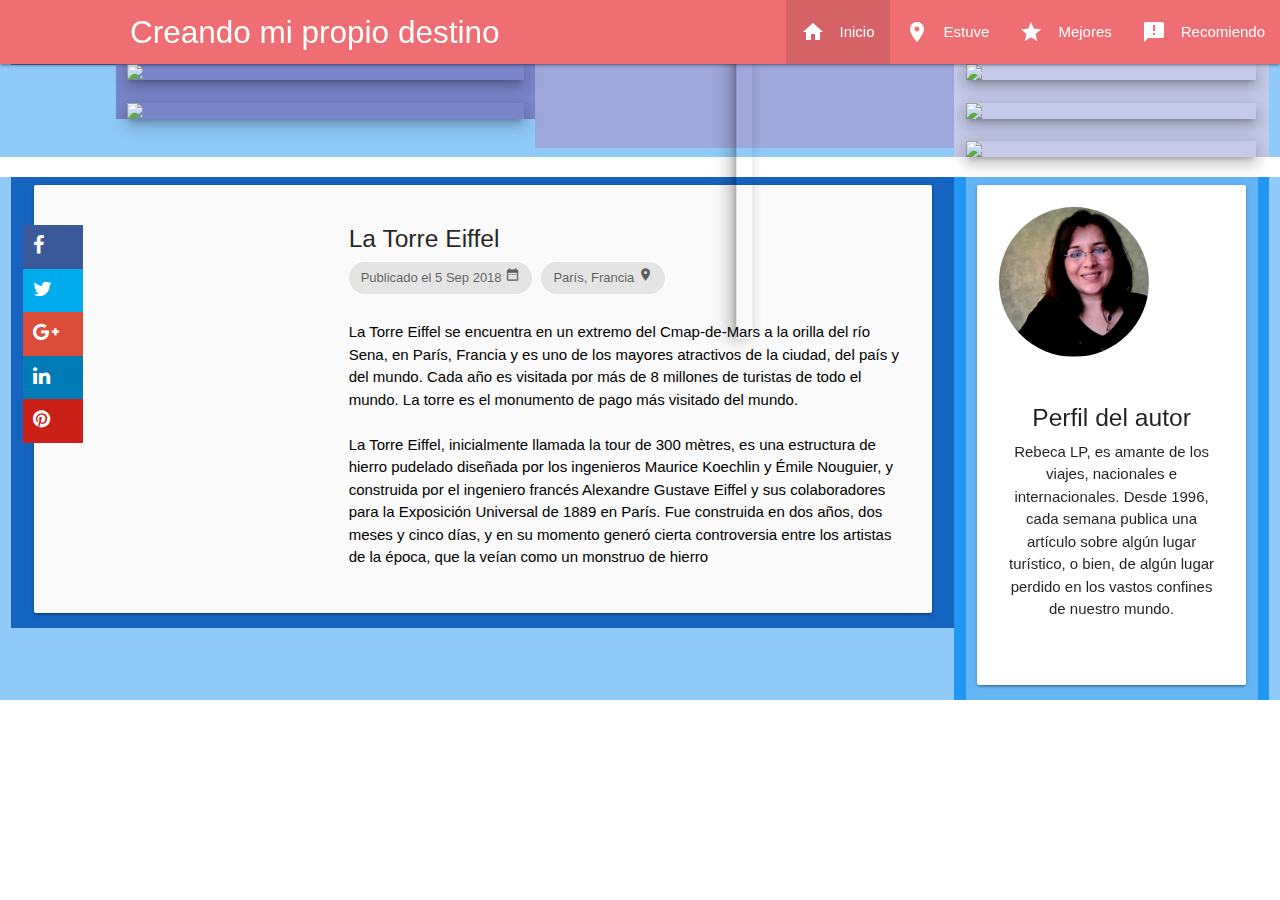
==== index.html @ aff537fc "Finalmente compuse look de la galería de fotos, agregue perfil del autor y parte del chat. Ah! puse " ====
<!DOCTYPE html>
<html>
  <head>
    <meta charset="utf-8">
    <meta name="viewport" content="width=device-witdh, inital-scale=1, maximum-scale=1.0"/>
    <!-- Vincular las fuentes de los iconos de Google -->
    <link href="https://fonts.googleapis.com/icon?family=Material+Icons" rel="stylesheet">
    <link href="https://cdnjs.cloudflare.com/ajax/libs/font-awesome/4.7.0/css/font-awesome.css" rel="stylesheet">

    <!-- Vincular los estilos de materialize -->
    <link href="css/materialize.css" type="text/css" rel="stylesheet" media="screen,projection"/>
    <link href="css/index.css" type="text/css" rel="stylesheet" media="screen,projection"/>
    <link href="css/materialize-rsociales.css" type="text/css" rel="stylesheet" media="screen,projection"/>
    <title>Proyecto Final Materialize CSS</title>
  </head>
  <body>
    <!-- Vinculación del código JavaScript necesario para que funcione materialize-->
    <script type="text/javascript" src="https://code.jquery.com/jquery-2.1.1.min.js"></script>
    <script type="text/javascript" src="js/materialize.min.js"></script>

    <div class="navbar-fixed">
      <nav>
        <div class="nav-wrapper">
          <img src="img/logoviajes.jpg" alt="" class="logo">
          <a href="#!" class="brand-logo hide-on-med-only"> Creando mi propio destino</a>
          <ul class="right hide-on-small-only">
            <li class="active"> <a href="index.html"><i class="material-icons left" >home</i>Inicio</a> </li>
            <li> <a href="estuve.html"><i class="material-icons left" >location_on</i>Estuve</a> </li>
            <li> <a href="mejores.html"><i class="material-icons left" >star</i>Mejores</a> </li>
            <li> <a href="recomendados.html"><i class="material-icons left" >announcement</i>Recomiendo</a> </li>
          </ul>
        </div>
      </nav>
    </div>

    <div class="row">
      <!-- Redes sociales y Galería de fotos -->
      <div class="col s12 blue lighten-3 hide-on-small-only">
        <div class="col s1 m1 l1 indigo lighten-1 columna-grupos hide-on-small-only">
          <div class="ladoizq">
            <ul>
              <li><i class="fa fa-facebook"></i></li>
              <li><i class="fa fa-twitter"></i></li>
              <li><i class="fa fa-google-plus"></i></li>
              <li><i class="fa fa-linkedin"></i></li>
              <li><i class="fa fa-pinterest"></i></li>
            </ul>
          </div>
        </div>

        <div class="col s4 m4 l4 indigo lighten-2 columna-principal">
          <img class="responsive-img materialboxed z-depth-3" width="400" src="img/guanajuato.jpg" data-caption="Guanajuato, México">
          <br>
          <img class="responsive-img materialboxed z-depth-3" width="400" src="img/zacatecas 017.jpg" data-caption="Zacatecas, México">
        </div>
        <div class="col s4 m4 l4 indigo lighten-3 columna-principal">
          <br>
          <br>
          <br>
          <img class="responsive-img materialboxed z-depth-3 rotate-90" width="450" src="img/Madrid.jpg" data-caption="Madrid España">
        </div>

        <!-- columna derecha con fotos -->
        <div class="col s3 m3 l3 indigo lighten-4 columna-principal">

              <img class="responsive-img materialboxed z-depth-3" width="290" src="img/Disneyworld 01.jpg" data-caption="Disneyworld, Florida EEUU">
              <br>
              <img class="responsive-img materialboxed z-depth-3" width="290" src="img/Epcot 01.jpg" data-caption="Epcot Center, Florida EEUU">
              <br>
              <img class="responsive-img materialboxed z-depth-3" width="290" src="img/Disneyworld 03.jpg" data-caption="Disneyworld, Florida EEUU">

        </div>
      </div> <!-- es del S12 de Galería de Fotos -->

    </div>   <!-- es el de row de las galerías de fotos-->

    <!-- sección el chat y datos del autor -->
    <div class="row">
      <div class="col s12 light blue lighten-3">
        <div class="col s9 light blue darken-3">   <!-- Chat -->
          <div class="col s12">
            <div class="card-panel grey lighten-5 z-depth-1">
              <div class="row valign-wrapper">
                <div class="col s4">
                  <img src="img/torre eiffel.jpg" alt="" class="responsive-img"> <!-- notice the "circle" class -->
                </div>
                <div class="col s8">
                  <h5>La Torre Eiffel</h5>
                  <div class="chip">
                    Publicado el 5 Sep 2018
                    <i class="tiny material-icons">date_range</i>
                  </div>
                  <div class="chip">
                    París, Francia
                    <i class="tiny material-icons">location_on</i>
                  </div>
                  <br>
                  <br>
                  <p class="black-text flowtext">
                    La Torre Eiffel se encuentra en un extremo del Cmap-de-Mars
                    a la orilla del río Sena, en París, Francia
                    y es uno de los mayores atractivos de la ciudad,
                    del país y del mundo. Cada año es visitada por más
                    de 8 millones de turistas de todo el mundo. La torre
                    es el monumento de pago más visitado del mundo.
                    <br>
                    <br>
                    La Torre Eiffel, inicialmente llamada la tour de 300 mètres,
                    es una estructura de hierro pudelado diseñada por los
                    ingenieros Maurice Koechlin y Émile Nouguier, y
                    construida por el ingeniero francés Alexandre Gustave Eiffel
                    y sus colaboradores para la Exposición Universal de 1889 en París.
                    Fue construida en dos años, dos meses y cinco días,
                    y en su momento generó cierta controversia entre los
                    artistas de la época, que la veían como un monstruo de hierro
                  </p>
                </div>
              </div>
            </div>
          </div>
        </div>

        <div class="col s3 light blue darken-5">    <!-- Datos del autor -->
          <div class="col s12 blue lighten-2">
            <div class="card large">
              <img class= "circle responsive-img columna-autor" src="img/RLP_Image.png" width="150">
              <div class="card-content">
                <h5 class="center-align">Perfil del autor</h5>
                <p class="center-align flowtext">Rebeca LP, es amante de los viajes,
                  nacionales e internacionales. Desde 1996, cada semana publica una artículo sobre algún lugar turístico,
                  o bien, de algún lugar perdido en los vastos confines de nuestro mundo. </p>
              </div>
            </div>
          </div>
        </div>
      </div>
    </div>
  </body>
</html>
---- css/index.css ----
div[class*="columna"]{
  min-height: 50rem;
  margin-left: 1rem;
}
div[class*="bloque"]{
  height: 25rem;
  overflow: scroll;
}

.clearfix::after{
  content: "";
  clear: both;
  display: block;
}

/* estas no se si van o no aquí */
.columna-autor{
  margin-left: 1.5rem;
  margin-top: 1.5rem;
}
.columna-chat, .columna-news{
  padding: 0 !important;
}
.contenedor-write-publicacion{
  min-height: 7rem;
}
.contenedor-publicacion{
  min-height: 17rem;
}

.logo{
  width: 100px;
  margin-top: 0.5rem;
  margin-left:1rem;
  margin-right:1rem;
  float: left;
}
.contenedor-noticias{
  margin-top: 1rem;
  min-height: 50rem;
  padding: 0.5rem;
}
.barra-superior .row{
  margin-bottom: 0;
}
.contenedor-botones{
  margin-top: 1rem;
}
#publicacion-texto{
  border-top-left-radius: 5px;
  border-top-right-radius: 5px;
  resize: none;
  border: 1px solid #ff8f00;
  background-color: #ff8f00;
  height: 5rem;
  color: #fff;
}
@media (max-width: 600px) {
  .columna-grupos{
    padding: 0 !important;
  }
}

.rotate-90 {
    -webkit-transform: rotate(90deg);
    -moz-transform: rotate(90deg);
    -ms-transform: rotate(90deg);
    -o-transform: rotate(90deg);
    transform: rotate(90deg);
}
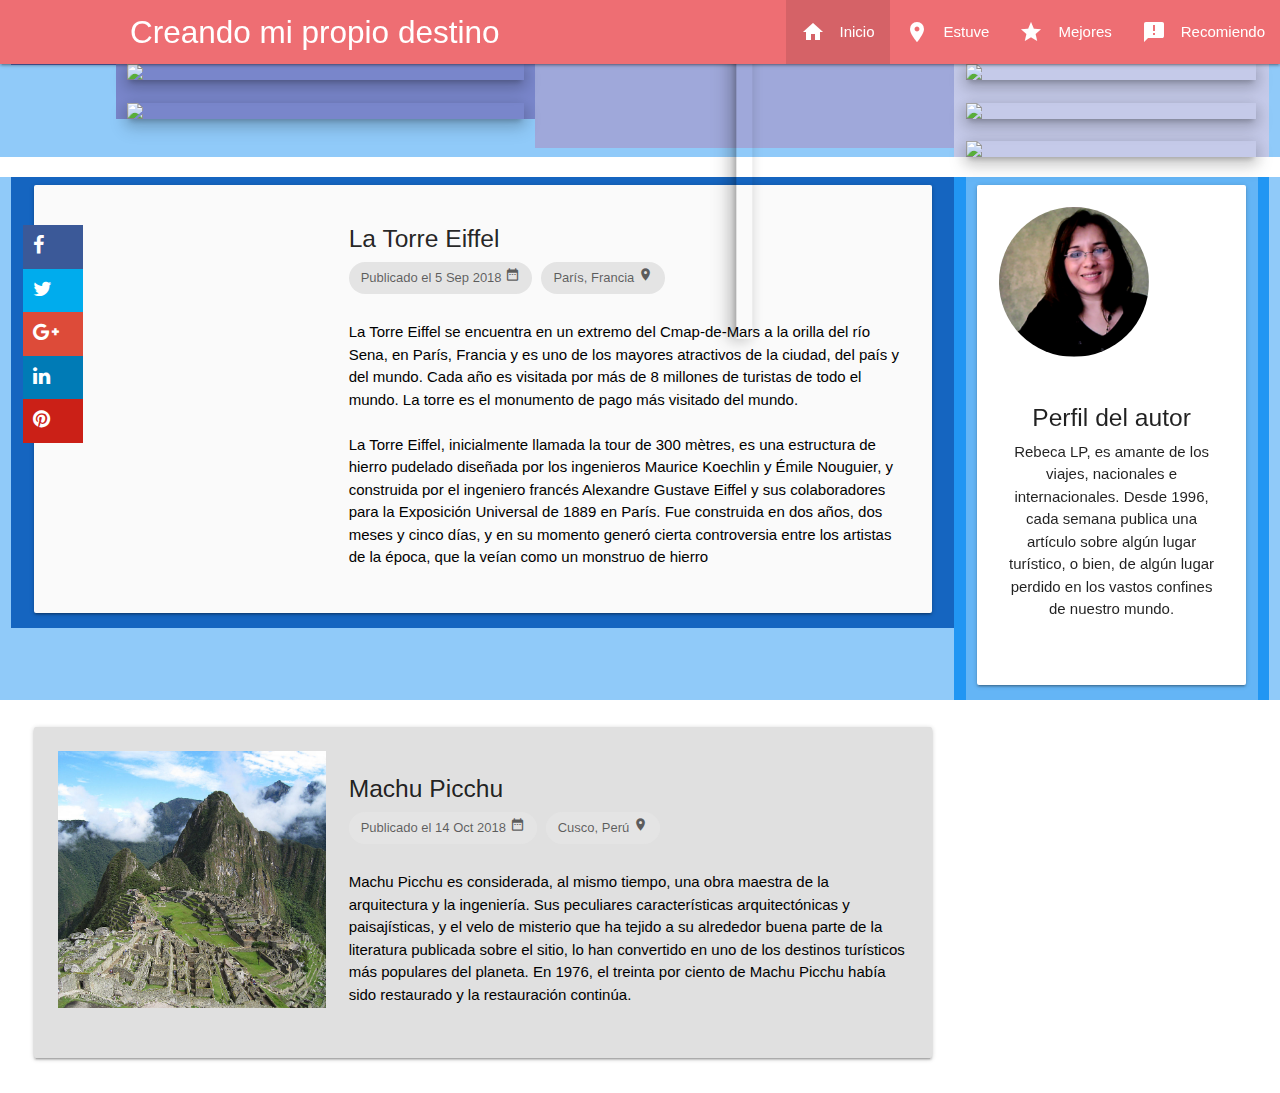
==== commit b177888a: "Cambios para la 2a publicación del blog" ====
--- a/index.html
+++ b/index.html
@@ -32,6 +32,12 @@
         </div>
       </nav>
     </div>
+
+    <!-- imagen de fondo
+        <div class="parallax-container">
+          <div class="parallax"><img src="images/epcot 00.jpg"></div>
+        </div>
+    -->
 
     <div class="row">
       <!-- Redes sociales y Galería de fotos -->
@@ -135,5 +141,47 @@
         </div>
       </div>
     </div>
+
+    <!-- Segunda publicación -->
+    <div class="row">
+      <div class="col s12">
+        <div class="col s9">   <!-- Chat -->
+          <div class="col s12">
+            <div class="card-panel grey lighten-2 z-depth-1">
+              <div class="row valign-wrapper">
+                <div class="col s4">
+                  <img src="img/800px-Before_Machu_Picchu.jpg" alt="" class="responsive-img"> <!-- notice the "circle" class -->
+                </div>
+                <div class="col s8">
+                  <h5>Machu Picchu</h5>
+                  <div class="chip">
+                    Publicado el 14 Oct 2018
+                    <i class="tiny material-icons">date_range</i>
+                  </div>
+                  <div class="chip">
+                    Cusco, Perú
+                    <i class="tiny material-icons">location_on</i>
+                  </div>
+                  <br>
+                  <br>
+                  <p class="black-text flowtext">
+                    Machu Picchu es considerada, al mismo tiempo,
+                    una obra maestra de la arquitectura y la ingeniería.
+                    Sus peculiares características arquitectónicas y paisajísticas,
+                    y el velo de misterio que ha tejido a su alrededor buena parte
+                    de la literatura publicada sobre el sitio, lo han convertido
+                    en uno de los destinos turísticos más populares del planeta.
+
+                    En 1976, el treinta por ciento de Machu Picchu había sido
+                    restaurado y la restauración continúa.
+                    </p>
+                </div>
+              </div>
+            </div>
+          </div>
+        </div>
+      </div>
+    </div>
+    
   </body>
 </html>
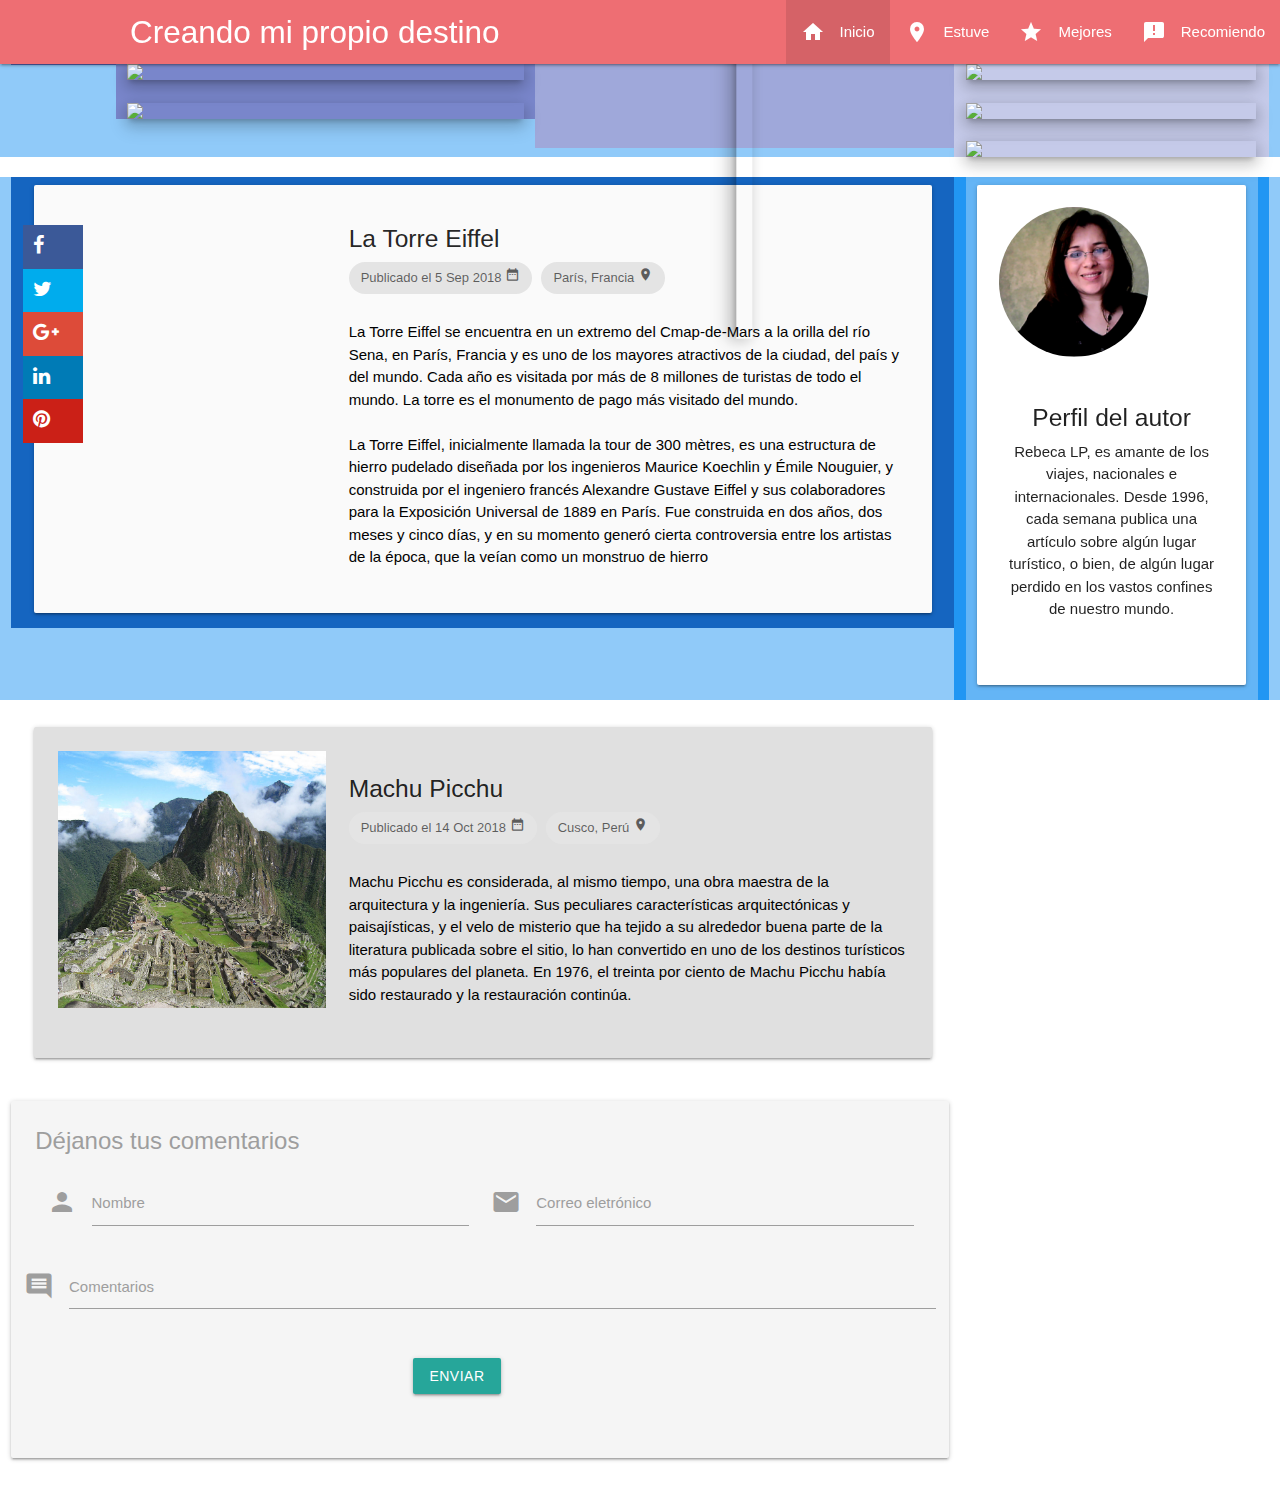
==== commit df729606: "Se agregó el formulario para comentarios" ====
--- a/index.html
+++ b/index.html
@@ -182,6 +182,50 @@
         </div>
       </div>
     </div>
-    
+
+    <!-- Sección de comentarios -->
+
+    <div class="row">
+      <div class="col s9">
+        <div class="card grey lighten-4 z-depth-1">
+          <div class="card-content grey-text">
+            <span class="card-title">Déjanos tus comentarios</span>
+            <form>
+              <!-- campo tipo texto -->
+              <div class="input-field col s6">
+                <i class="material-icons prefix">person</i>
+                <input id="nombre" type="text" class="validate">
+                <label for="nombre">Nombre</label>
+              </div>
+              <!-- campo tipo email -->
+              <div class="input-field col s6">
+                <i class="material-icons prefix">email</i>
+                <input id="email" type="email" class="validate">
+                <label for="email" data-success="correcto" data-error="debes completar correctamente este campo">Correo eletrónico</label>
+              </div>
+
+              <div class="row">
+                <form class="col s9">
+                  <div class="row">
+                    <div class="input-field col s12">
+                      <i class="material-icons prefix">comment</i>
+                      <textarea id="comentarios" class="materialize-textarea"></textarea>
+                      <label for="comentarios">Comentarios</label>
+                    </div>
+                  </div>
+                </form>
+                <!-- botón -->
+                <div class="row">
+                  <div class="col s9 push-s5">
+                    <a class="btn btm-large waves-effect" href="#">ENVIAR</a>
+                  </div>
+                </div>
+              </div>
+            </form>
+          </div>
+        </div>
+      </div>
+    </div>
+
   </body>
 </html>
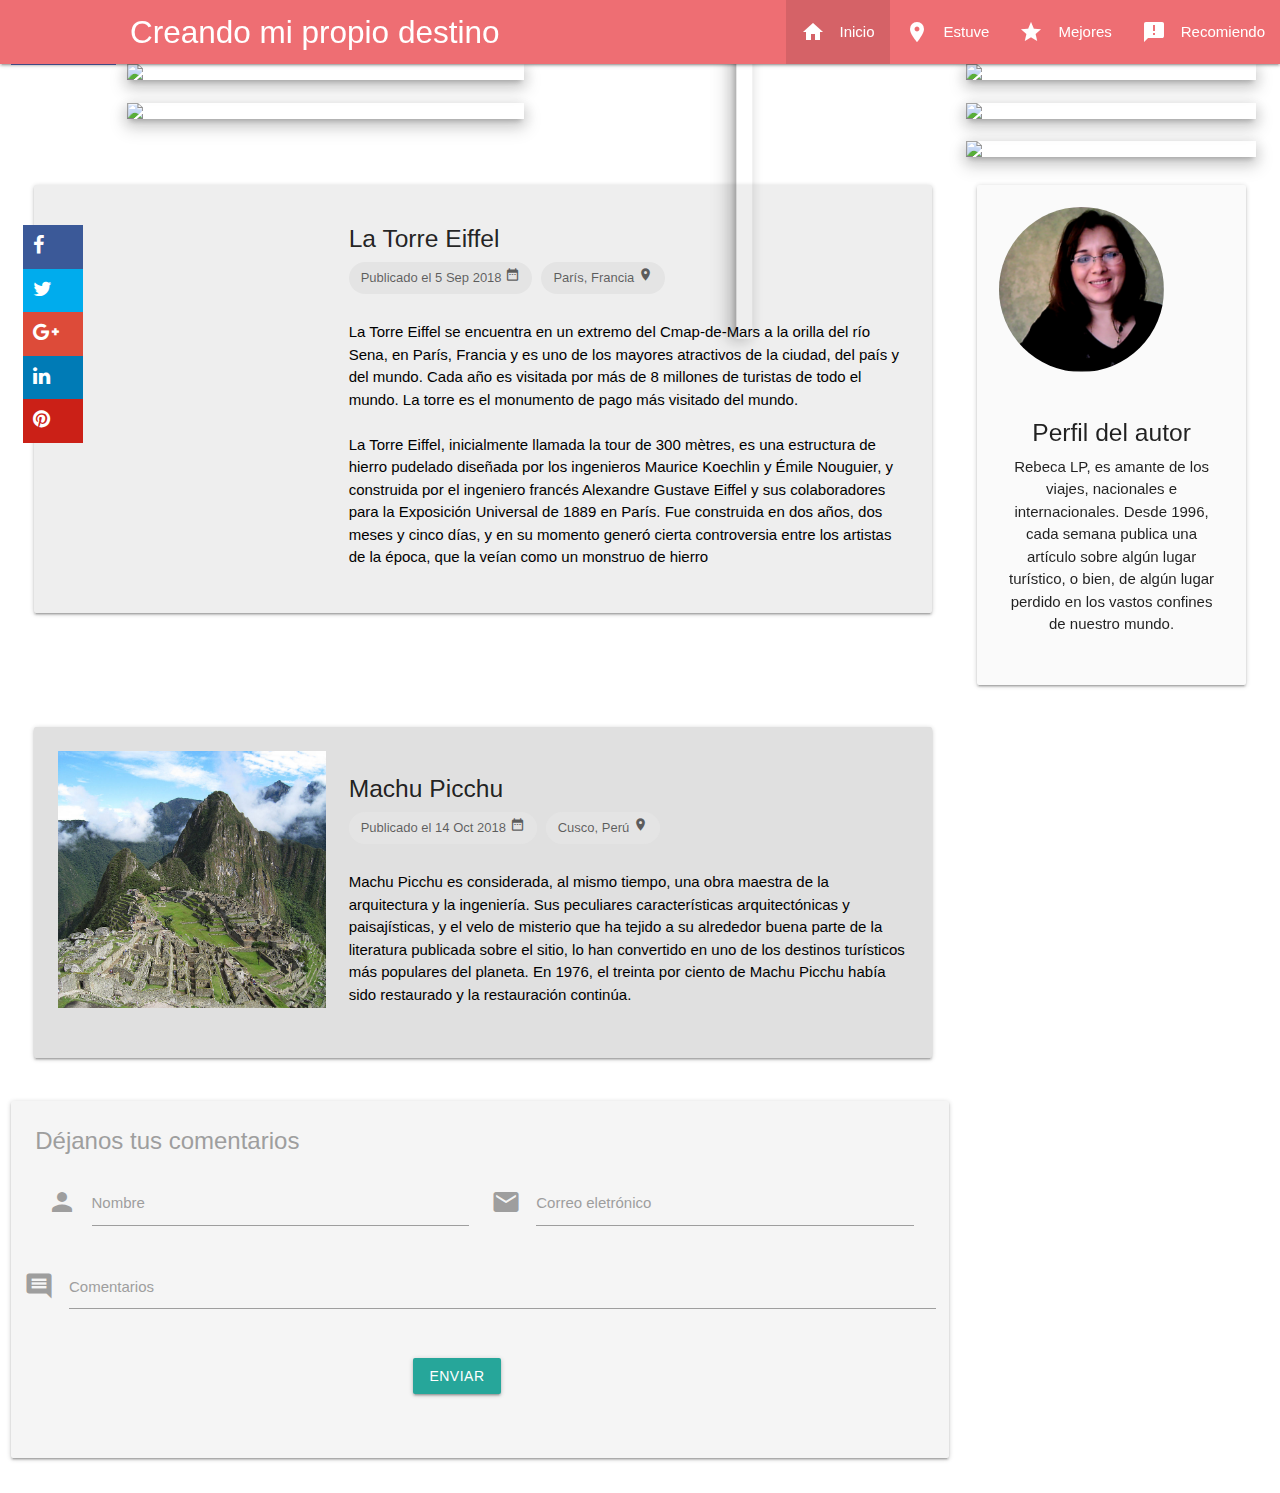
==== commit d50e476d: "Quitando colores de fondo" ====
--- a/index.html
+++ b/index.html
@@ -41,7 +41,7 @@
 
     <div class="row">
       <!-- Redes sociales y Galería de fotos -->
-      <div class="col s12 blue lighten-3 hide-on-small-only">
+      <div class="col s12 hide-on-small-only">
         <div class="col s1 m1 l1 indigo lighten-1 columna-grupos hide-on-small-only">
           <div class="ladoizq">
             <ul>
@@ -54,12 +54,12 @@
           </div>
         </div>
 
-        <div class="col s4 m4 l4 indigo lighten-2 columna-principal">
+        <div class="col s4 m4 l4 columna-principal">
           <img class="responsive-img materialboxed z-depth-3" width="400" src="img/guanajuato.jpg" data-caption="Guanajuato, México">
           <br>
           <img class="responsive-img materialboxed z-depth-3" width="400" src="img/zacatecas 017.jpg" data-caption="Zacatecas, México">
         </div>
-        <div class="col s4 m4 l4 indigo lighten-3 columna-principal">
+        <div class="col s4 m4 l4 columna-principal">
           <br>
           <br>
           <br>
@@ -67,7 +67,7 @@
         </div>
 
         <!-- columna derecha con fotos -->
-        <div class="col s3 m3 l3 indigo lighten-4 columna-principal">
+        <div class="col s3 m3 l3 columna-principal">
 
               <img class="responsive-img materialboxed z-depth-3" width="290" src="img/Disneyworld 01.jpg" data-caption="Disneyworld, Florida EEUU">
               <br>
@@ -82,10 +82,10 @@
 
     <!-- sección el chat y datos del autor -->
     <div class="row">
-      <div class="col s12 light blue lighten-3">
-        <div class="col s9 light blue darken-3">   <!-- Chat -->
+      <div class="col s12">
+        <div class="col s9">   <!-- Chat -->
           <div class="col s12">
-            <div class="card-panel grey lighten-5 z-depth-1">
+            <div class="card-panel grey lighten-3 z-depth-1">
               <div class="row valign-wrapper">
                 <div class="col s4">
                   <img src="img/torre eiffel.jpg" alt="" class="responsive-img"> <!-- notice the "circle" class -->
@@ -126,10 +126,10 @@
           </div>
         </div>
 
-        <div class="col s3 light blue darken-5">    <!-- Datos del autor -->
-          <div class="col s12 blue lighten-2">
-            <div class="card large">
-              <img class= "circle responsive-img columna-autor" src="img/RLP_Image.png" width="150">
+        <div class="col s3">    <!-- Datos del autor -->
+          <div class="col s12">
+            <div class="card large grey lighten-5 z-depth-1">
+              <img class= "circle responsive-img columna-autor" src="img/RLP_Image.png" width="165">
               <div class="card-content">
                 <h5 class="center-align">Perfil del autor</h5>
                 <p class="center-align flowtext">Rebeca LP, es amante de los viajes,
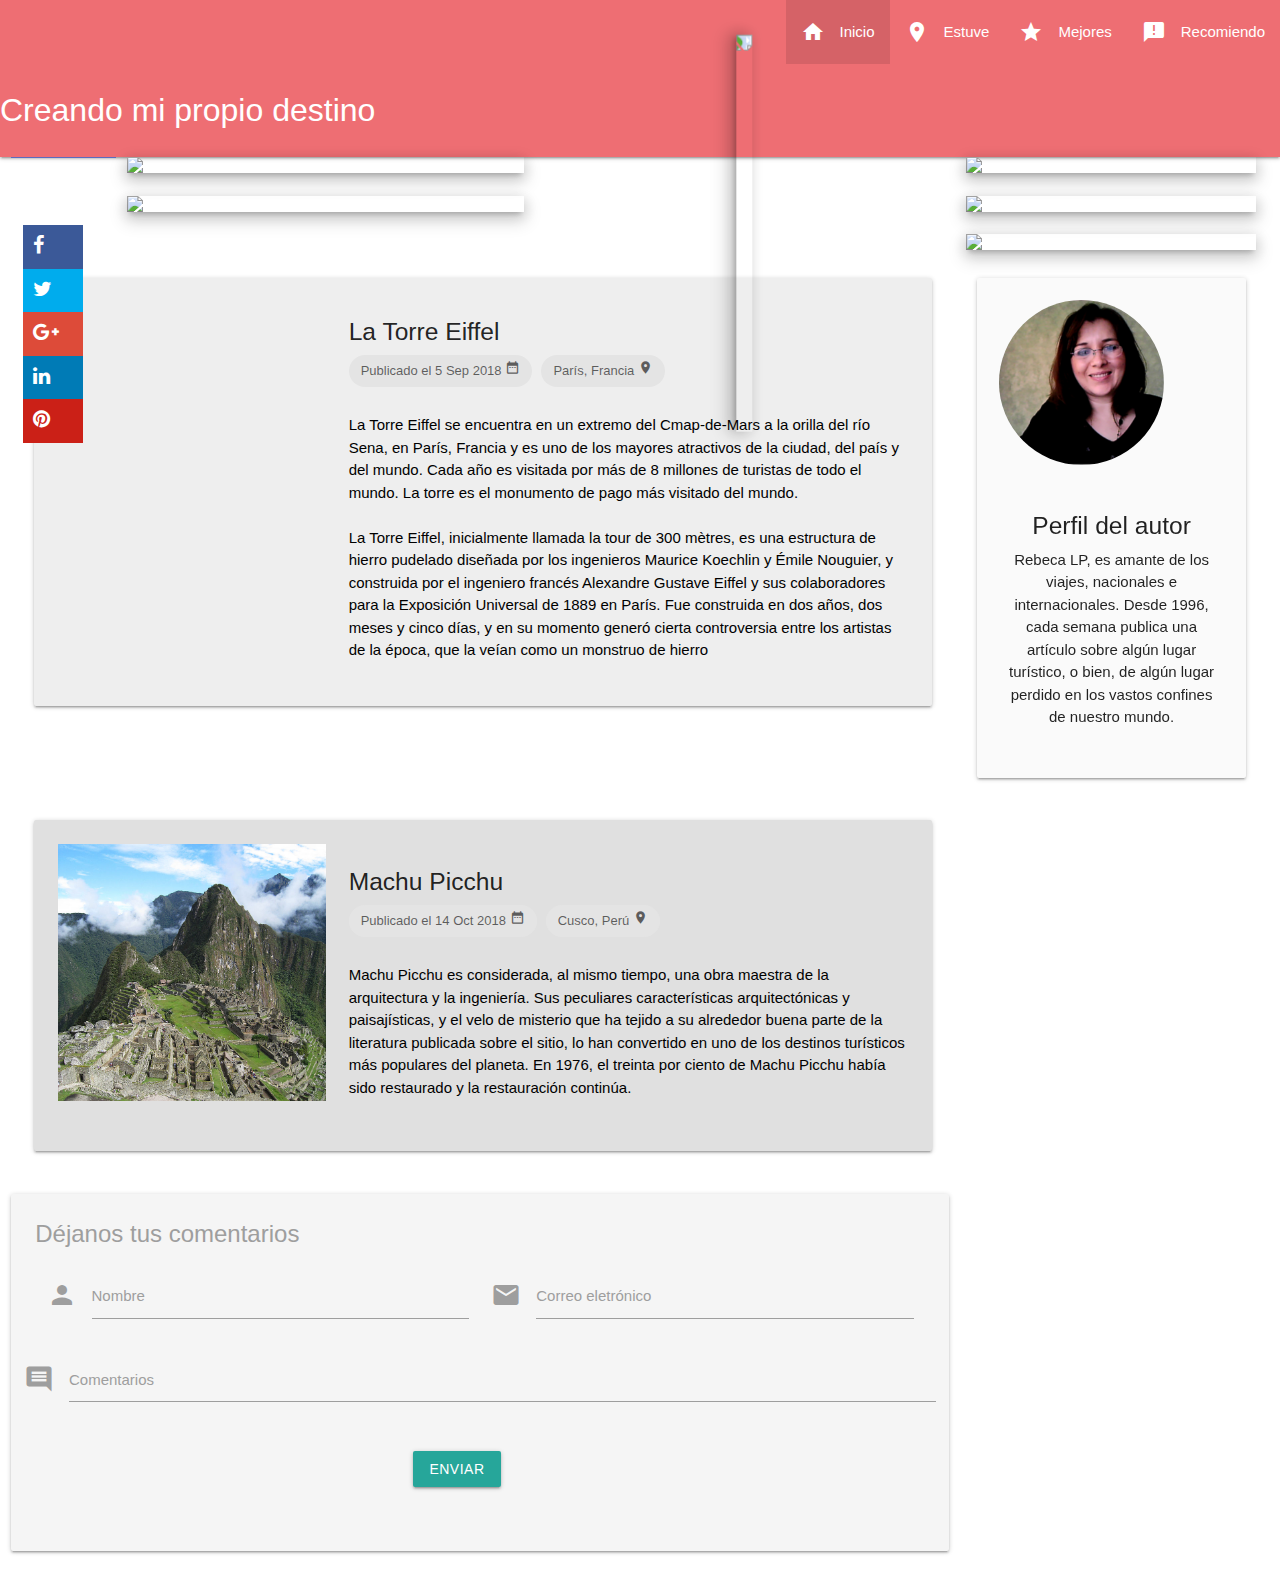
==== commit be7018d9: "Modificando la barra de navegación" ====
--- a/index.html
+++ b/index.html
@@ -18,11 +18,11 @@
     <script type="text/javascript" src="https://code.jquery.com/jquery-2.1.1.min.js"></script>
     <script type="text/javascript" src="js/materialize.min.js"></script>
 
-    <div class="navbar-fixed">
-      <nav>
+<!--    <div class="navbar-fixed">  -->
+      <nav class="nav-extended">
         <div class="nav-wrapper">
           <img src="img/logoviajes.jpg" alt="" class="logo">
-          <a href="#!" class="brand-logo hide-on-med-only"> Creando mi propio destino</a>
+    <!--      <a href="#!" class="brand-logo"> Creando mi propio destino</a>   -->
           <ul class="right hide-on-small-only">
             <li class="active"> <a href="index.html"><i class="material-icons left" >home</i>Inicio</a> </li>
             <li> <a href="estuve.html"><i class="material-icons left" >location_on</i>Estuve</a> </li>
@@ -30,8 +30,11 @@
             <li> <a href="recomendados.html"><i class="material-icons left" >announcement</i>Recomiendo</a> </li>
           </ul>
         </div>
+        <div class="nav-content">
+          <span class="nav-title">Creando mi propio destino</span>
+        </div>
       </nav>
-    </div>
+  <!--  </div>  -->
 
     <!-- imagen de fondo
         <div class="parallax-container">
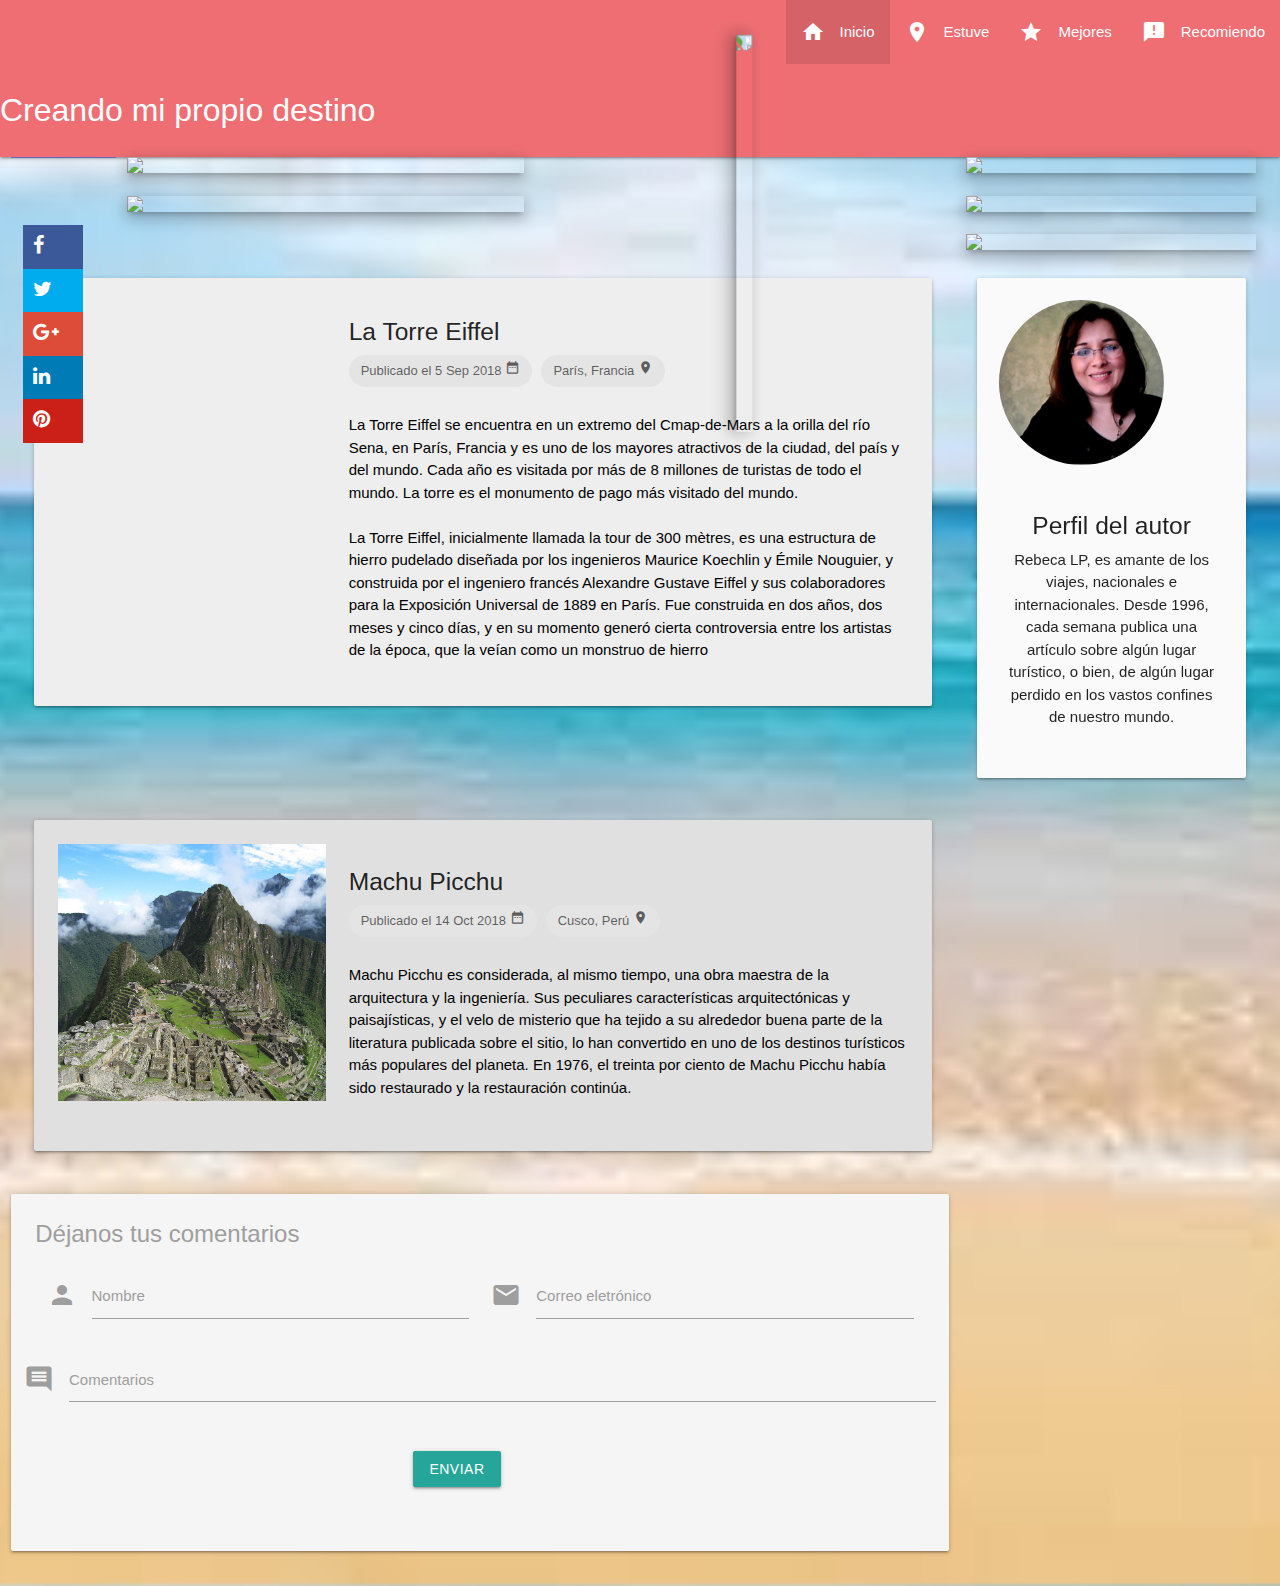
==== commit bc9d96a1: "Agregando imagen de fondo" ====
--- a/index.html
+++ b/index.html
@@ -13,7 +13,7 @@
     <link href="css/materialize-rsociales.css" type="text/css" rel="stylesheet" media="screen,projection"/>
     <title>Proyecto Final Materialize CSS</title>
   </head>
-  <body>
+  <body class="imagen-fondo">
     <!-- Vinculación del código JavaScript necesario para que funcione materialize-->
     <script type="text/javascript" src="https://code.jquery.com/jquery-2.1.1.min.js"></script>
     <script type="text/javascript" src="js/materialize.min.js"></script>
@@ -36,11 +36,6 @@
       </nav>
   <!--  </div>  -->
 
-    <!-- imagen de fondo
-        <div class="parallax-container">
-          <div class="parallax"><img src="images/epcot 00.jpg"></div>
-        </div>
-    -->
 
     <div class="row">
       <!-- Redes sociales y Galería de fotos -->
--- a/css/index.css
+++ b/css/index.css
@@ -1,3 +1,14 @@
+
+/* Estilo al body */
+.imagen-fondo {
+  background: url("../img/mar01.jpg");
+  back
+  background-repeat: no-repeat;
+  background-position: center center;
+  background-size: cover;
+  /* width: 100%;
+  height: 100%;  */
+}
 
 div[class*="columna"]{
   min-height: 50rem;
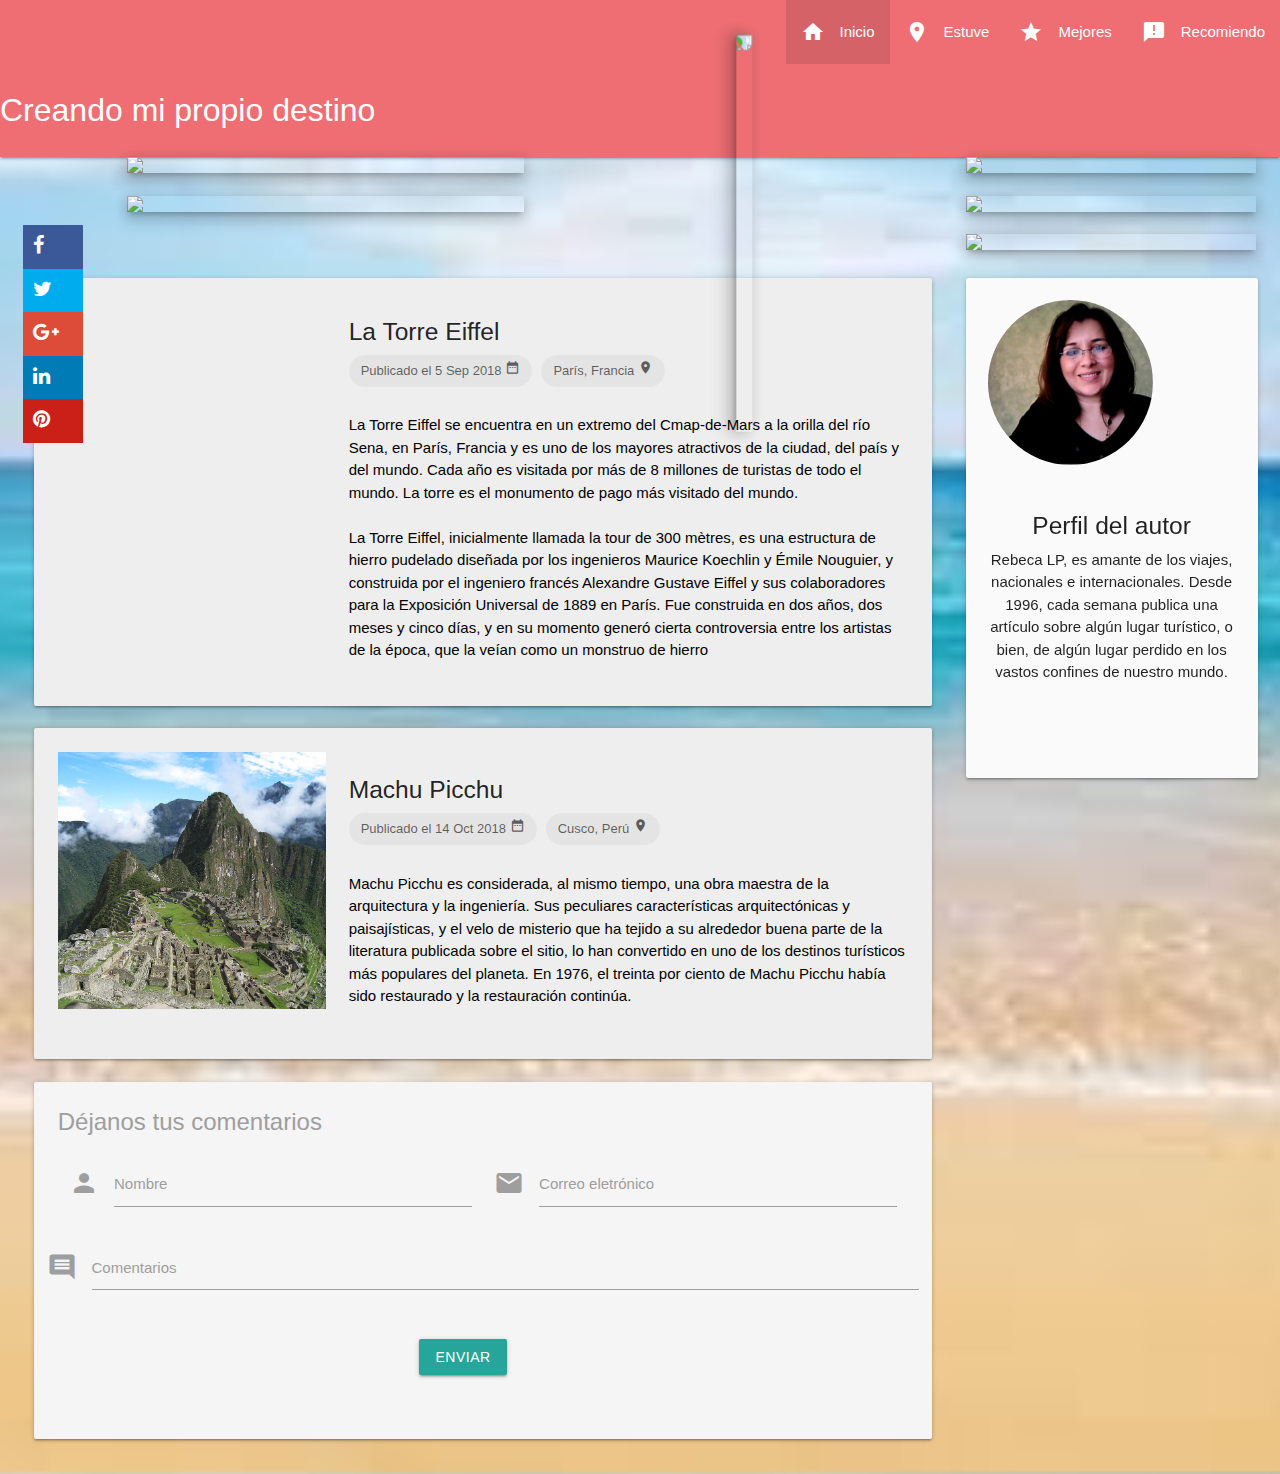
==== commit fae8a0ee: "agregando Diseño adaptativo y ajustes finales" ====
--- a/index.html
+++ b/index.html
@@ -39,8 +39,8 @@
 
     <div class="row">
       <!-- Redes sociales y Galería de fotos -->
-      <div class="col s12 hide-on-small-only">
-        <div class="col s1 m1 l1 indigo lighten-1 columna-grupos hide-on-small-only">
+      <div class="col s12">
+        <div class="col s1 m1 l1 columna-grupos hide-on-small-only">
           <div class="ladoizq">
             <ul>
               <li><i class="fa fa-facebook"></i></li>
@@ -52,41 +52,41 @@
           </div>
         </div>
 
-        <div class="col s4 m4 l4 columna-principal">
+        <div class="col s12 m4 l4 columna-principal">
           <img class="responsive-img materialboxed z-depth-3" width="400" src="img/guanajuato.jpg" data-caption="Guanajuato, México">
           <br>
           <img class="responsive-img materialboxed z-depth-3" width="400" src="img/zacatecas 017.jpg" data-caption="Zacatecas, México">
         </div>
-        <div class="col s4 m4 l4 columna-principal">
+
+        <div class="col s12 m4 l4 columna-principal">
           <br>
           <br>
           <br>
           <img class="responsive-img materialboxed z-depth-3 rotate-90" width="450" src="img/Madrid.jpg" data-caption="Madrid España">
         </div>
 
-        <!-- columna derecha con fotos -->
-        <div class="col s3 m3 l3 columna-principal">
-
-              <img class="responsive-img materialboxed z-depth-3" width="290" src="img/Disneyworld 01.jpg" data-caption="Disneyworld, Florida EEUU">
-              <br>
-              <img class="responsive-img materialboxed z-depth-3" width="290" src="img/Epcot 01.jpg" data-caption="Epcot Center, Florida EEUU">
-              <br>
-              <img class="responsive-img materialboxed z-depth-3" width="290" src="img/Disneyworld 03.jpg" data-caption="Disneyworld, Florida EEUU">
-
-        </div>
+        <div class="col s12 m3 l3 columna-principal">
+            <img class="responsive-img materialboxed z-depth-3" width="290" src="img/Disneyworld 01.jpg" data-caption="Disneyworld, Florida EEUU">
+            <br>
+            <img class="responsive-img materialboxed z-depth-3" width="290" src="img/Epcot 01.jpg" data-caption="Epcot Center, Florida EEUU">
+            <br>
+            <img class="responsive-img materialboxed z-depth-3" width="290" src="img/Disneyworld 03.jpg" data-caption="Disneyworld, Florida EEUU">
+        </div>
+
       </div> <!-- es del S12 de Galería de Fotos -->
-
     </div>   <!-- es el de row de las galerías de fotos-->
 
     <!-- sección el chat y datos del autor -->
     <div class="row">
       <div class="col s12">
-        <div class="col s9">   <!-- Chat -->
+
+        <div class="col s12 m9 l9">
+          <!-- Primea publicación -->
           <div class="col s12">
             <div class="card-panel grey lighten-3 z-depth-1">
               <div class="row valign-wrapper">
                 <div class="col s4">
-                  <img src="img/torre eiffel.jpg" alt="" class="responsive-img"> <!-- notice the "circle" class -->
+                  <img src="img/torre eiffel.jpg" alt="" class="responsive-img">
                 </div>
                 <div class="col s8">
                   <h5>La Torre Eiffel</h5>
@@ -122,44 +122,24 @@
               </div>
             </div>
           </div>
-        </div>
-
-        <div class="col s3">    <!-- Datos del autor -->
+
+          <!-- Segunda publicación -->
           <div class="col s12">
-            <div class="card large grey lighten-5 z-depth-1">
-              <img class= "circle responsive-img columna-autor" src="img/RLP_Image.png" width="165">
-              <div class="card-content">
-                <h5 class="center-align">Perfil del autor</h5>
-                <p class="center-align flowtext">Rebeca LP, es amante de los viajes,
-                  nacionales e internacionales. Desde 1996, cada semana publica una artículo sobre algún lugar turístico,
-                  o bien, de algún lugar perdido en los vastos confines de nuestro mundo. </p>
-              </div>
-            </div>
-          </div>
-        </div>
-      </div>
-    </div>
-
-    <!-- Segunda publicación -->
-    <div class="row">
-      <div class="col s12">
-        <div class="col s9">   <!-- Chat -->
-          <div class="col s12">
-            <div class="card-panel grey lighten-2 z-depth-1">
+            <div class="card-panel grey lighten-3 z-depth-1">
               <div class="row valign-wrapper">
                 <div class="col s4">
-                  <img src="img/800px-Before_Machu_Picchu.jpg" alt="" class="responsive-img"> <!-- notice the "circle" class -->
+                  <img src="img/800px-Before_Machu_Picchu.jpg" alt="" class="responsive-img">
                 </div>
                 <div class="col s8">
                   <h5>Machu Picchu</h5>
                   <div class="chip">
-                    Publicado el 14 Oct 2018
-                    <i class="tiny material-icons">date_range</i>
-                  </div>
-                  <div class="chip">
-                    Cusco, Perú
-                    <i class="tiny material-icons">location_on</i>
-                  </div>
+                      Publicado el 14 Oct 2018
+                      <i class="tiny material-icons">date_range</i>
+                    </div>
+                  <div class="chip">
+                      Cusco, Perú
+                      <i class="tiny material-icons">location_on</i>
+                    </div>
                   <br>
                   <br>
                   <p class="black-text flowtext">
@@ -172,58 +152,69 @@
 
                     En 1976, el treinta por ciento de Machu Picchu había sido
                     restaurado y la restauración continúa.
-                    </p>
+                  </p>
                 </div>
               </div>
             </div>
           </div>
-        </div>
+
+          <!-- Sección de comentarios -->
+          <div class="col s12">
+            <div class="card grey lighten-4 z-depth-1">
+              <div class="card-content grey-text">
+                <span class="card-title">Déjanos tus comentarios</span>
+                <form>
+                  <!-- campo tipo texto -->
+                  <div class="input-field col s6">
+                    <i class="material-icons prefix">person</i>
+                    <input id="nombre" type="text" class="validate">
+                    <label for="nombre">Nombre</label>
+                  </div>
+                  <!-- campo tipo email -->
+                  <div class="input-field col s6">
+                    <i class="material-icons prefix">email</i>
+                    <input id="email" type="email" class="validate">
+                    <label for="email" data-success="correcto" data-error="debes completar correctamente este campo">Correo eletrónico</label>
+                  </div>
+
+                  <div class="row">
+                    <form class="col s9">
+                      <div class="row">
+                        <div class="input-field col s12">
+                          <i class="material-icons prefix">comment</i>
+                          <textarea id="comentarios" class="materialize-textarea"></textarea>
+                          <label for="comentarios">Comentarios</label>
+                        </div>
+                      </div>
+                    </form>
+                    <!-- botón -->
+                    <div class="row">
+                      <div class="col s9 push-s5">
+                        <a class="btn btm-large waves-effect" href="#">ENVIAR</a>
+                      </div>
+                    </div>
+                  </div>
+                </form>
+              </div>
+            </div>
+          </div>  <!-- Fin de la sección de comentarios -->
+
+        </div>
+
+        <!-- Datos del autor -->
+        <div class="col s12 m3 l3">
+          <div class="card large grey lighten-5 z-depth-1">
+              <img class= "circle responsive-img columna-autor" src="img/RLP_Image.png" width="165">
+              <div class="card-content">
+                <h5 class="center-align">Perfil del autor</h5>
+                <p class="center-align flowtext">Rebeca LP, es amante de los viajes,
+                  nacionales e internacionales. Desde 1996, cada semana publica una artículo sobre algún lugar turístico,                  o bien, de algún lugar perdido en los vastos confines de nuestro mundo. </p>
+              </div>
+            </div>
+        </div>
+
       </div>
     </div>
 
-    <!-- Sección de comentarios -->
-
-    <div class="row">
-      <div class="col s9">
-        <div class="card grey lighten-4 z-depth-1">
-          <div class="card-content grey-text">
-            <span class="card-title">Déjanos tus comentarios</span>
-            <form>
-              <!-- campo tipo texto -->
-              <div class="input-field col s6">
-                <i class="material-icons prefix">person</i>
-                <input id="nombre" type="text" class="validate">
-                <label for="nombre">Nombre</label>
-              </div>
-              <!-- campo tipo email -->
-              <div class="input-field col s6">
-                <i class="material-icons prefix">email</i>
-                <input id="email" type="email" class="validate">
-                <label for="email" data-success="correcto" data-error="debes completar correctamente este campo">Correo eletrónico</label>
-              </div>
-
-              <div class="row">
-                <form class="col s9">
-                  <div class="row">
-                    <div class="input-field col s12">
-                      <i class="material-icons prefix">comment</i>
-                      <textarea id="comentarios" class="materialize-textarea"></textarea>
-                      <label for="comentarios">Comentarios</label>
-                    </div>
-                  </div>
-                </form>
-                <!-- botón -->
-                <div class="row">
-                  <div class="col s9 push-s5">
-                    <a class="btn btm-large waves-effect" href="#">ENVIAR</a>
-                  </div>
-                </div>
-              </div>
-            </form>
-          </div>
-        </div>
-      </div>
-    </div>
-
   </body>
 </html>
